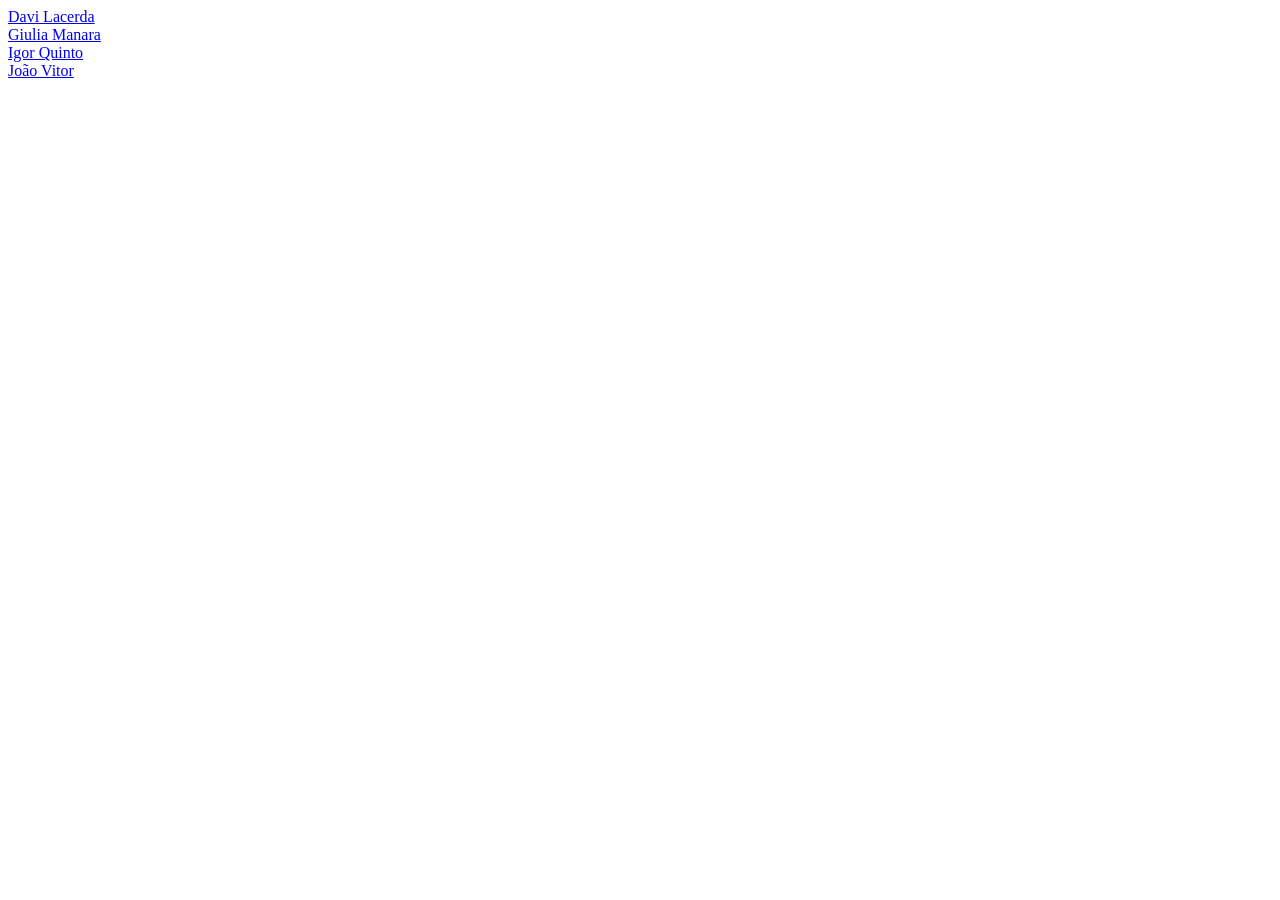
==== index.html @ 2fb381ae "Subindo index.html e página sobre mim" ====
<!DOCTYPE html>
<html lang="en">
<head>
    <meta charset="UTF-8">
    <meta name="viewport" content="width=device-width, initial-scale=1.0">
    <title>Trabalho de HTML/CSS - Lugares que queremos conhecer</title>
</head>
<body>
    <a href="DaviLacerda.html">Davi Lacerda</a><br>
    <a href="GiuliaManara.html">Giulia Manara</a><br>
    <a href="IgorQuinto.html">Igor Quinto</a><br>
    <a href="JoaoVitor.html">João Vitor</a>
</body>
</html>
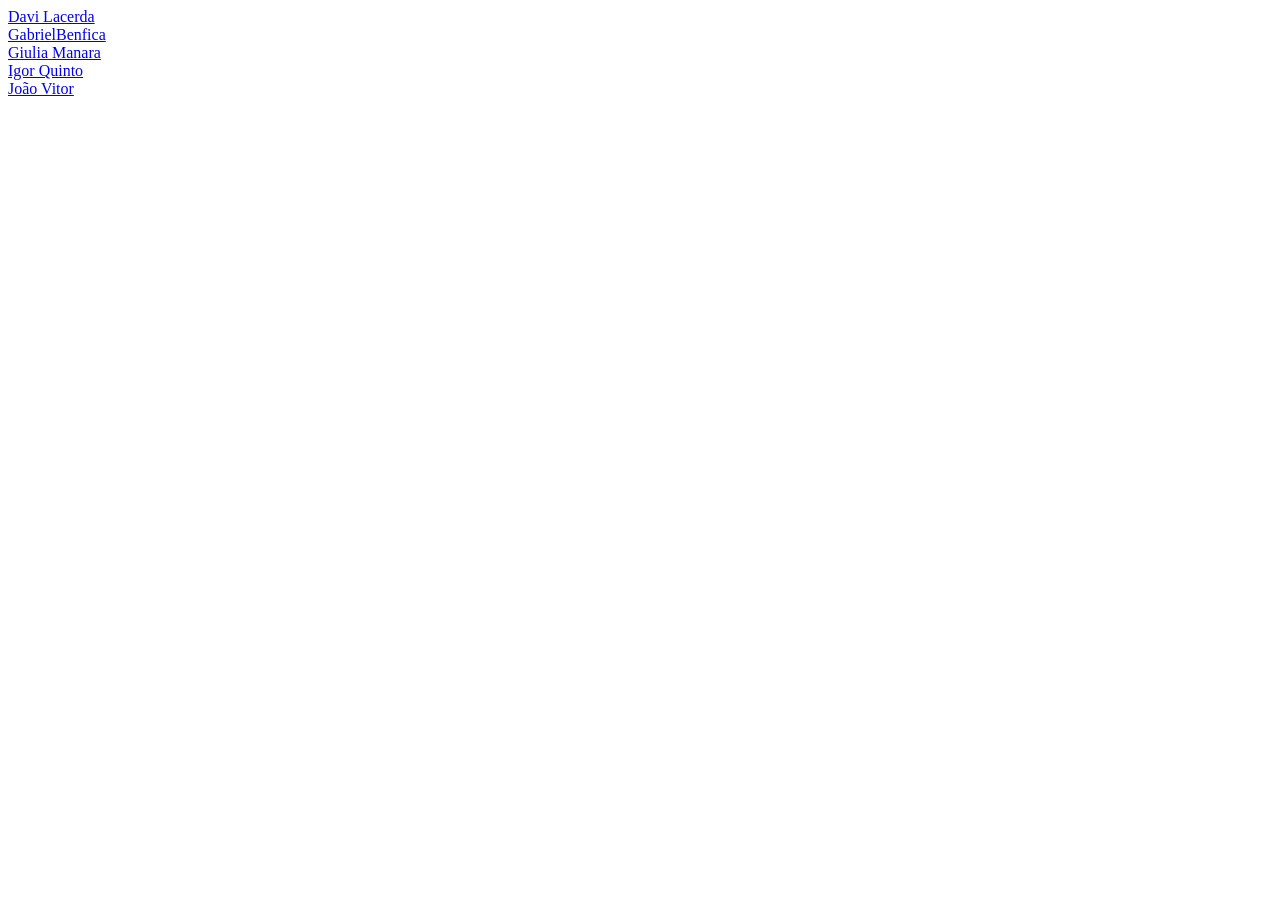
==== commit 713611da: "Subindo index.html básico e página sobre mim" ====
--- a/index.html
+++ b/index.html
@@ -6,9 +6,10 @@
     <title>Trabalho de HTML/CSS - Lugares que queremos conhecer</title>
 </head>
 <body>
-    <a href="DaviLacerda.html">Davi Lacerda</a><br>
-    <a href="GiuliaManara.html">Giulia Manara</a><br>
-    <a href="IgorQuinto.html">Igor Quinto</a><br>
-    <a href="JoaoVitor.html">João Vitor</a>
+    <a href="DaviLacerda/DaviLacerda.html">Davi Lacerda</a><br>
+    <a href="GabrielBenfica/GabrielBenfica.html">GabrielBenfica</a><br>
+    <a href="GiuliaManara/GiuliaManara.html">Giulia Manara</a><br>
+    <a href="IgorQuinto/IgorQuinto.html">Igor Quinto</a><br>
+    <a href="JoaoVitor/JoaoVitor.html">João Vitor</a>
 </body>
 </html>
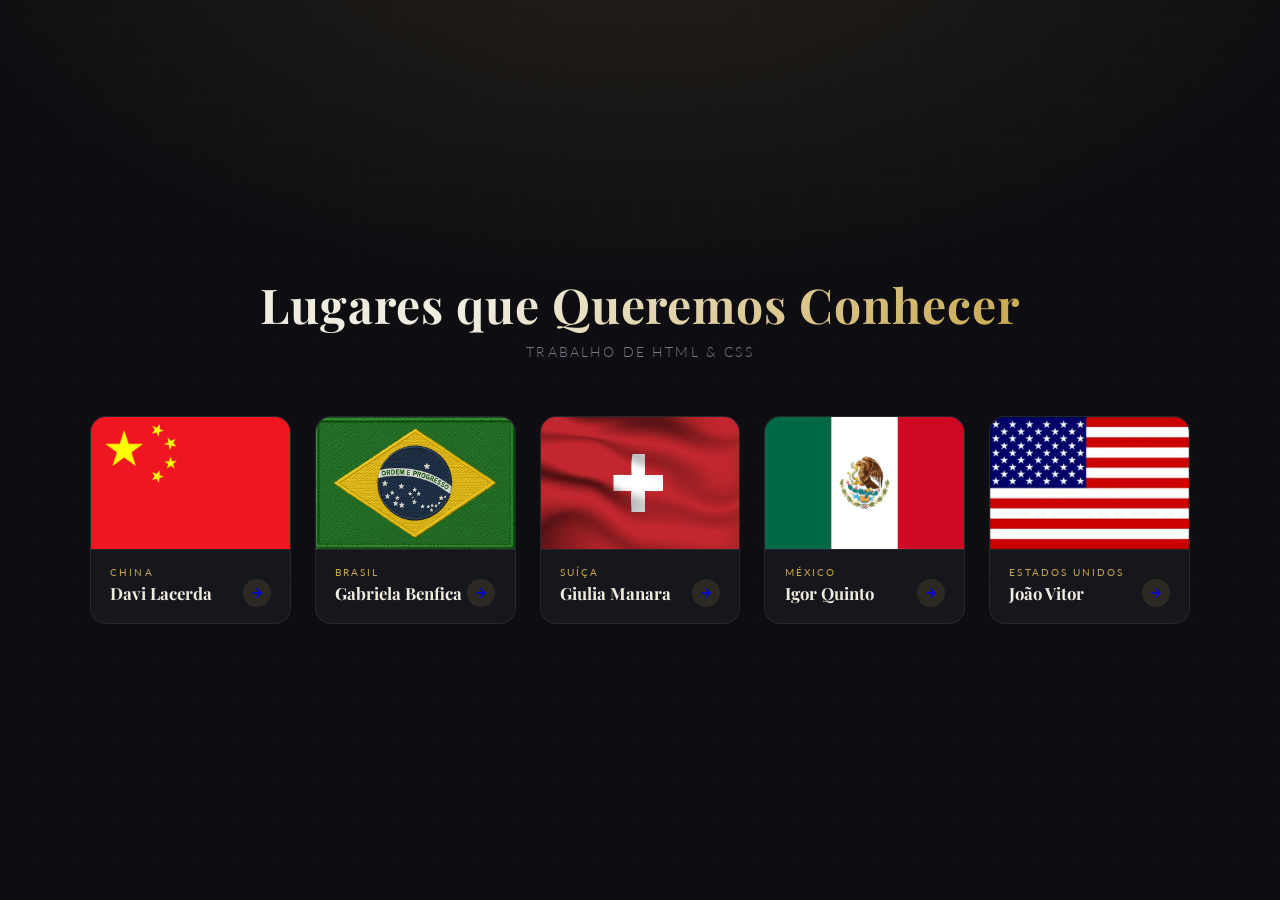
==== commit 94fa793d: "Adicionando estilo a página index.html" ====
--- a/index.html
+++ b/index.html
@@ -1,15 +1,121 @@
 <!DOCTYPE html>
-<html lang="en">
+<html lang="pt-BR">
 <head>
-    <meta charset="UTF-8">
-    <meta name="viewport" content="width=device-width, initial-scale=1.0">
-    <title>Trabalho de HTML/CSS - Lugares que queremos conhecer</title>
+  <meta charset="UTF-8">
+  <meta name="viewport" content="width=device-width, initial-scale=1.0">
+  <title>Lugares que Queremos Conhecer</title>
+  <link href="https://fonts.googleapis.com/css2?family=Playfair+Display:wght@700&family=Lato:wght@300;400&display=swap" rel="stylesheet">
+  <link rel="stylesheet" href="/assets/css/style.css">
 </head>
 <body>
-    <a href="DaviLacerda/DaviLacerda.html">Davi Lacerda</a><br>
-    <a href="GabrielBenfica/GabrielBenfica.html">GabrielBenfica</a><br>
-    <a href="GiuliaManara/GiuliaManara.html">Giulia Manara</a><br>
-    <a href="IgorQuinto/IgorQuinto.html">Igor Quinto</a><br>
-    <a href="JoaoVitor/JoaoVitor.html">João Vitor</a>
+
+<header>
+  <h1>Lugares que Queremos Conhecer</h1>
+  <p>Trabalho de HTML &amp; CSS</p>
+</header>
+
+<div class="grid">
+
+  <!-- Davi Lacerda — China -->
+  <a class="card" href="DaviLacerda/DaviLacerda.html">
+
+    <div class="flag-wrap">
+      <img src="/assets/image/china.jpeg" alt="">
+    </div>
+
+    <div class="card-body">
+      <div class="card-country">China</div>
+      <div class="card-name">Davi Lacerda</div>
+    </div>
+
+    <div class="arrow">
+      <svg viewBox="0 0 24 24" fill="none" stroke="currentColor" stroke-width="2.5" stroke-linecap="round" stroke-linejoin="round">
+        <path d="M5 12h14M12 5l7 7-7 7"/>
+      </svg>
+    </div>
+    
+  </a>
+
+  <!-- Gabriela Benfica — Brasil -->
+  <a class="card" href="GabrielaBenfica/GabrielaBenfica.html">
+
+    <div class="flag-wrap">
+      <img src="/assets/image/brasil.png" alt="">
+    </div>
+
+    <div class="card-body">
+      <div class="card-country">Brasil</div>
+      <div class="card-name">Gabriela Benfica</div>
+    </div>
+
+    <div class="arrow">
+      <svg viewBox="0 0 24 24" fill="none" stroke="currentColor" stroke-width="2.5" stroke-linecap="round" stroke-linejoin="round">
+        <path d="M5 12h14M12 5l7 7-7 7"/>
+      </svg>
+    </div>
+
+  </a>
+
+  <!-- Giulia Manara — Suíça -->
+  <a class="card" href="GiuliaManara/GiuliaManara.html">
+
+    <div class="flag-wrap">
+      <img src="/assets/image/suica.jpeg" alt="">
+    </div>
+
+    <div class="card-body">
+      <div class="card-country">Suíça</div>
+      <div class="card-name">Giulia Manara</div>
+    </div>
+
+    <div class="arrow">
+      <svg viewBox="0 0 24 24" fill="none" stroke="currentColor" stroke-width="2.5" stroke-linecap="round" stroke-linejoin="round">
+        <path d="M5 12h14M12 5l7 7-7 7"/>
+      </svg>
+    </div>
+
+  </a>
+
+  <!-- Igor Quinto — México -->
+  <a class="card" href="IgorQuinto/IgorQuinto.html">
+
+    <div class="flag-wrap">
+        <img src="/assets/image/mexico.jpeg" alt="">
+    </div>
+
+    <div class="card-body">
+      <div class="card-country">México </div>
+      <div class="card-name">Igor Quinto</div>
+    </div>
+
+    <div class="arrow">
+      <svg viewBox="0 0 24 24" fill="none" stroke="currentColor" stroke-width="2.5" stroke-linecap="round" stroke-linejoin="round">
+        <path d="M5 12h14M12 5l7 7-7 7"/>
+      </svg>
+    </div>
+
+  </a>
+
+  <!-- João Vitor — Estados Unidos -->
+  <a class="card" href="JoaoVitor/JoaoVitor.html">
+
+    <div class="flag-wrap">
+        <img src="/assets/image/eua.jpeg" alt="">
+    </div>
+
+    <div class="card-body">
+      <div class="card-country">ESTADOS UNIDOS</div>
+      <div class="card-name">João Vitor</div>
+    </div>
+    
+    <div class="arrow">
+      <svg viewBox="0 0 24 24" fill="none" stroke="currentColor" stroke-width="2.5" stroke-linecap="round" stroke-linejoin="round">
+        <path d="M5 12h14M12 5l7 7-7 7"/>
+      </svg>
+    </div>
+  </a>
+
+</div>
+
 </body>
 </html>
--- a/assets/css/style.css
+++ b/assets/css/style.css
@@ -0,0 +1,148 @@
+
+    *, *::before, *::after { box-sizing: border-box; margin: 0; padding: 0; }
+
+    :root {
+      --bg: #0e0e12;
+      --card-bg: #16161d;
+      --border: rgba(255,255,255,0.07);
+      --accent: #c9a84c;
+      --text: #f0ece0;
+      --muted: #7a7a8a;
+    }
+
+    body {
+      background: var(--bg);
+      color: var(--text);
+      font-family: 'Lato', sans-serif;
+      min-height: 100vh;
+      display: flex;
+      flex-direction: column;
+      align-items: center;
+      justify-content: center;
+      padding: 2rem;
+      background-image:
+        radial-gradient(ellipse 80% 60% at 50% -10%, rgba(201,168,76,0.12) 0%, transparent 70%),
+        repeating-linear-gradient(0deg, transparent, transparent 39px, rgba(255,255,255,0.02) 40px),
+        repeating-linear-gradient(90deg, transparent, transparent 39px, rgba(255,255,255,0.02) 40px);
+    }
+
+    header {
+      text-align: center;
+      margin-bottom: 3.5rem;
+    }
+
+    header h1 {
+      font-family: 'Playfair Display', serif;
+      font-size: clamp(1.8rem, 5vw, 3rem);
+      font-weight: 700;
+      letter-spacing: 0.02em;
+      background: linear-gradient(135deg, #f0ece0 30%, var(--accent));
+      -webkit-background-clip: text;
+      -webkit-text-fill-color: transparent;
+      background-clip: text;
+      line-height: 1.2;
+    }
+
+    header p {
+      margin-top: 0.6rem;
+      color: var(--muted);
+      font-size: 0.9rem;
+      font-weight: 300;
+      letter-spacing: 0.15em;
+      text-transform: uppercase;
+    }
+
+    .grid {
+      display: grid;
+      grid-template-columns: repeat(auto-fit, minmax(200px, 1fr));
+      gap: 1.5rem;
+      width: 100%;
+      max-width: 1100px;
+    }
+
+    .card {
+      position: relative;
+      display: block;
+      text-decoration: none;
+      background: var(--card-bg);
+      border: 1px solid var(--border);
+      border-radius: 16px;
+      overflow: hidden;
+      transition: transform 0.35s cubic-bezier(0.22,1,0.36,1), box-shadow 0.35s ease, border-color 0.35s ease;
+      cursor: pointer;
+      animation: fadeUp 0.6s both;
+    }
+
+    .card:nth-child(1) { animation-delay: 0.05s; }
+    .card:nth-child(2) { animation-delay: 0.15s; }
+    .card:nth-child(3) { animation-delay: 0.25s; }
+    .card:nth-child(4) { animation-delay: 0.35s; }
+    .card:nth-child(5) { animation-delay: 0.45s; }
+
+    @keyframes fadeUp {
+      from { opacity: 0; transform: translateY(30px); }
+      to   { opacity: 1; transform: translateY(0); }
+    }
+
+    .card:hover {
+      transform: translateY(-8px) scale(1.02);
+      box-shadow: 0 24px 60px rgba(0,0,0,0.6), 0 0 0 1px var(--accent);
+      border-color: var(--accent);
+    }
+
+    .card:hover .flag-wrap { transform: scale(1.07); }
+
+    .flag-wrap {
+      width: 100%;
+      aspect-ratio: 3/2;
+      overflow: hidden;
+      transition: transform 0.45s cubic-bezier(0.22,1,0.36,1);
+    }
+
+    .flag-wrap img {
+      width: 100%;
+      height: 100%;
+      display: block;
+    }
+
+    .card-body {
+      padding: 1rem 1.2rem 1.2rem;
+      border-top: 1px solid var(--border);
+    }
+
+    .card-country {
+      font-size: 0.65rem;
+      letter-spacing: 0.2em;
+      text-transform: uppercase;
+      color: var(--accent);
+      font-weight: 400;
+      margin-bottom: 0.25rem;
+    }
+
+    .card-name {
+      font-family: 'Playfair Display', serif;
+      font-size: 1.05rem;
+      color: var(--text);
+      font-weight: 700;
+    }
+
+    .arrow {
+      position: absolute;
+      bottom: 1rem;
+      right: 1.2rem;
+      width: 28px;
+      height: 28px;
+      border-radius: 50%;
+      background: rgba(201,168,76,0.12);
+      display: flex;
+      align-items: center;
+      justify-content: center;
+      transition: background 0.3s, transform 0.3s;
+    }
+
+    .card:hover .arrow {
+      background: var(--accent);
+      transform: translateX(3px);
+    }
+
+    .arrow svg { width: 14px; height: 14px; }
